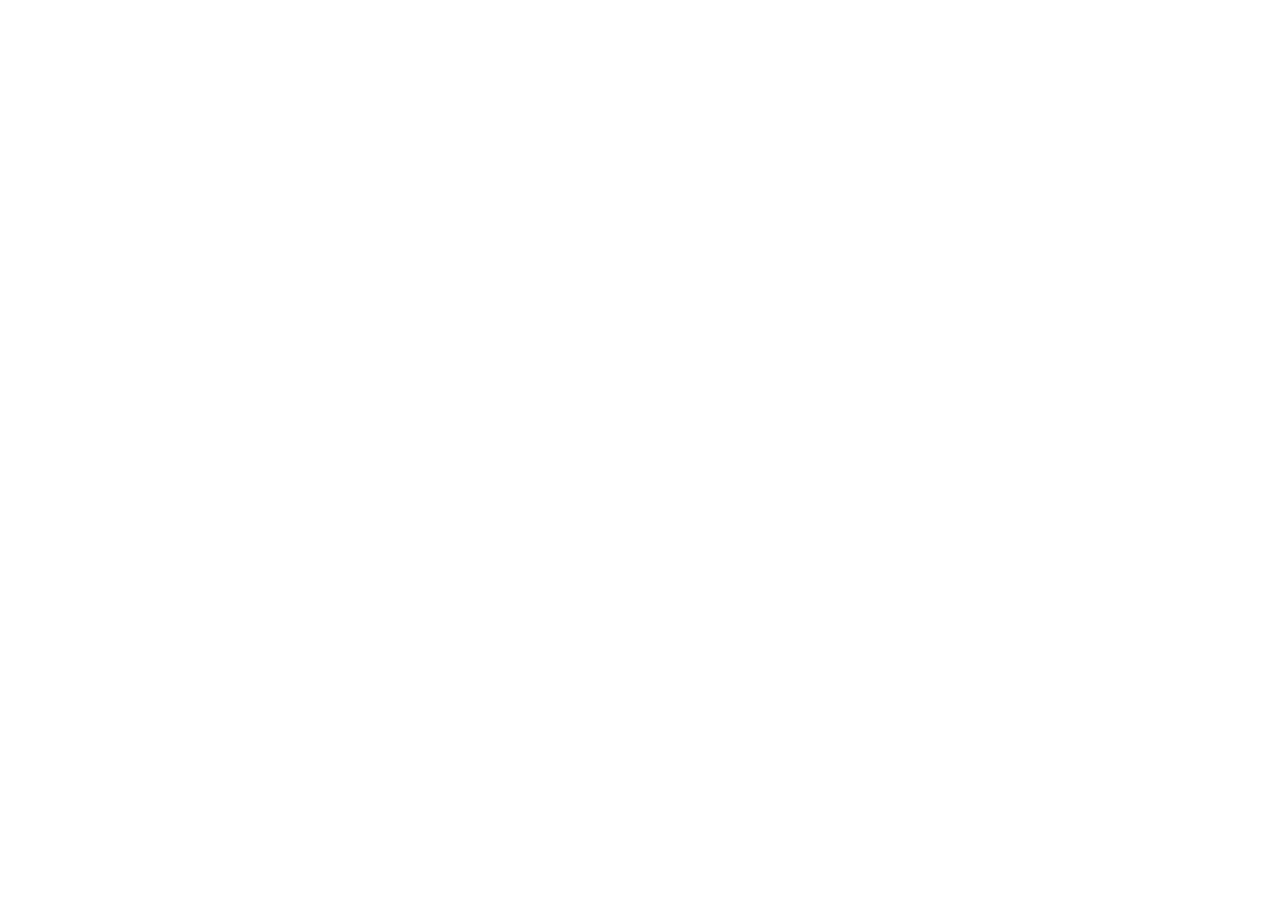
==== acoes.html @ f76e85e7 "criado a estrutura basica do html." ====
<!DOCTYPE html>
<html lang="en">
<head>
    <meta charset="UTF-8">
    <meta name="viewport" content="width=device-width, initial-scale=1.0">
    <title>Document</title>
    <link rel="stylesheet" href="style.css">
    <script src="script.js" defer></script>
</head>
<body>
    
</body>
</html>
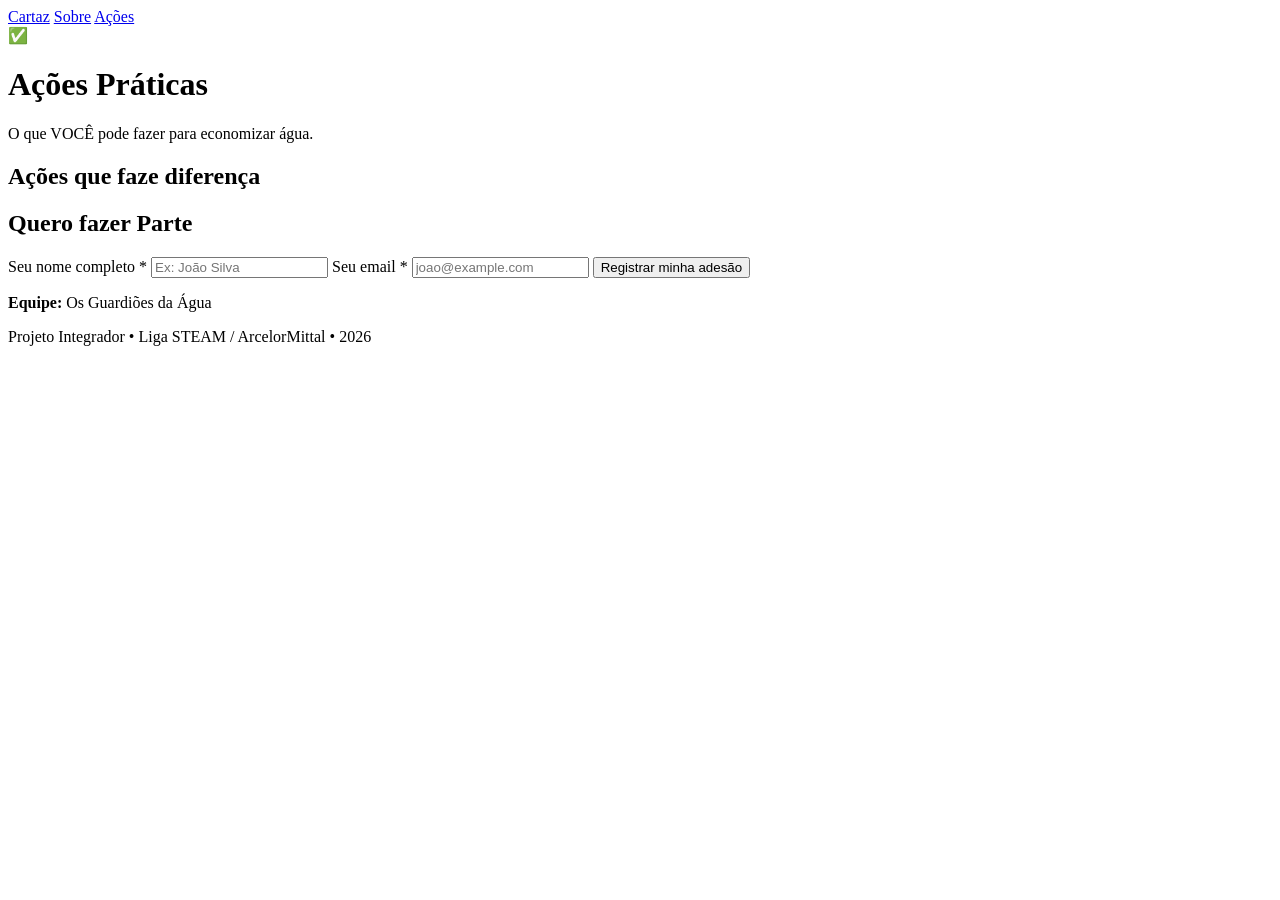
==== commit 8fb1cd8f: "criado a segunda pagina de html." ====
--- a/acoes.html
+++ b/acoes.html
@@ -1,13 +1,53 @@
 <!DOCTYPE html>
-<html lang="en">
+<html lang="pt-br">
 <head>
     <meta charset="UTF-8">
     <meta name="viewport" content="width=device-width, initial-scale=1.0">
-    <title>Document</title>
+    <title>Ações Práticas | O que você pode fazer</title>
     <link rel="stylesheet" href="style.css">
     <script src="script.js" defer></script>
 </head>
 <body>
-    
+    <nav class="menu-navegacao">
+        <a href="index.html">Cartaz</a>
+        <a href="sobre.html">Sobre</a>
+        <a href="acoes.html" class="ativo">Ações</a>
+    </nav>
+
+    <header>
+        <div class="emoji-grande" role="img" aria-label="Checkmark">✅</div>
+        <h1>Ações Práticas</h1>
+        <p class="subtitulo">O que VOCÊ pode fazer para economizar água.</p>
+    </header>
+
+    <main>
+        <section>
+            <h2>Ações que faze diferença</h2>
+            <div class="lista-acoes" id="container-acoes"></div>
+        </section>
+
+        <section class="secao-cinza">
+            <div class="container-central">
+                <h2>Quero fazer Parte</h2>
+                <form class="formulario" id="formulario-adesao" novalidate>
+                    <label for="nome">Seu nome completo *</label>
+                    <input type="text" id="nome" name="nome" required placeholder="Ex: João Silva">
+
+                    <label for="email">Seu email *</label>
+                    <input type="email" id="email" name="email" required placeholder="joao@example.com">
+
+                    <button class="botao" type="submit">Registrar minha adesão</button>
+                    <div class="mensagem-retorno" id="mensagem-retorno">
+
+                    </div>
+                </form>
+            </div>
+        </section>
+    </main>
+
+    <footer>
+        <p><strong>Equipe:</strong> Os Guardiões da Água</p>
+        <p>Projeto Integrador • Liga STEAM / ArcelorMittal • 2026</p>
+    </footer>
 </body>
 </html>
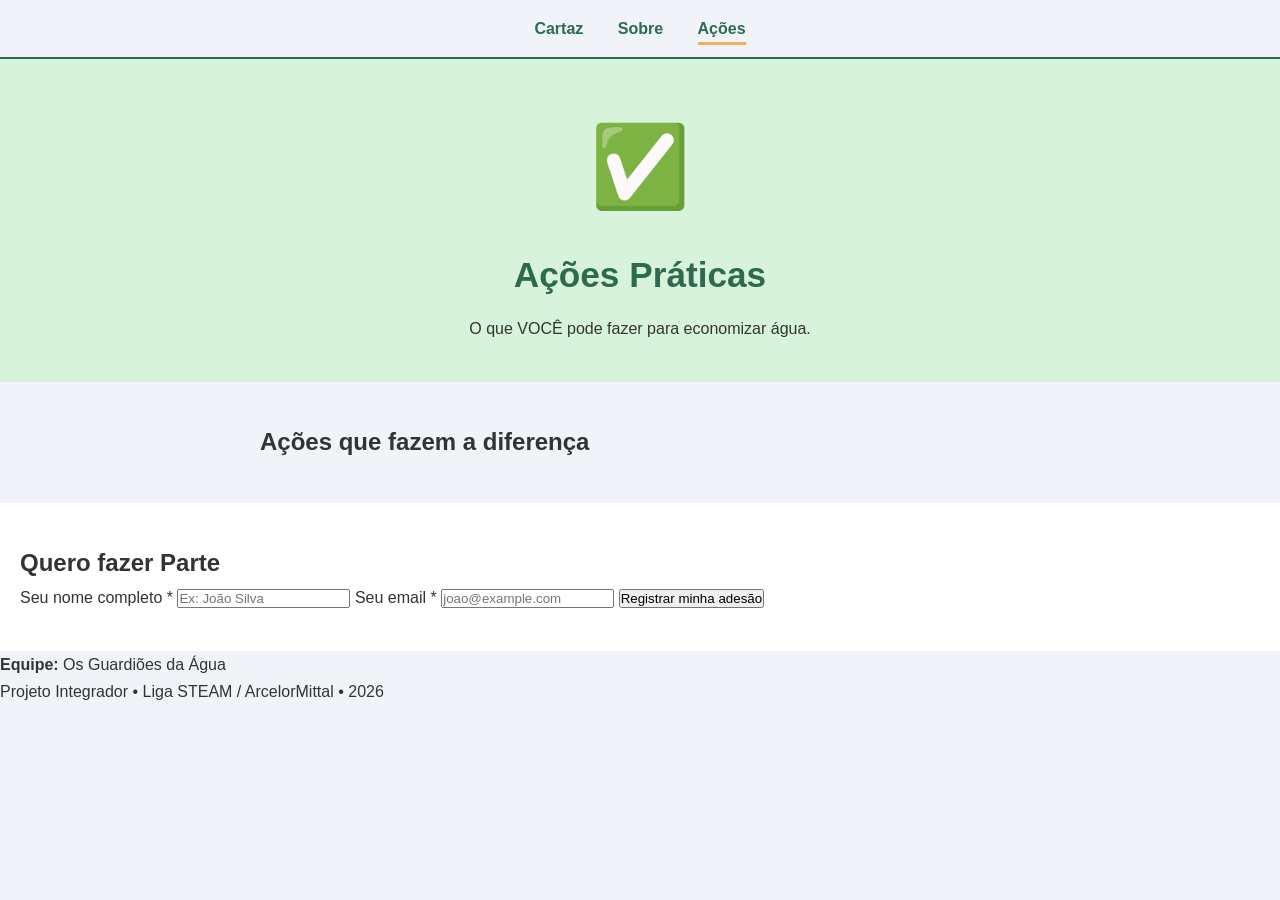
==== commit 266cacfe: "criado a pagina sobre e a estilizaçao da pagina foi iniciada." ====
--- a/acoes.html
+++ b/acoes.html
@@ -22,7 +22,7 @@
 
     <main>
         <section>
-            <h2>Ações que faze diferença</h2>
+            <h2>Ações que fazem a diferença</h2>
             <div class="lista-acoes" id="container-acoes"></div>
         </section>
 
--- a/style.css
+++ b/style.css
@@ -0,0 +1,69 @@
+*{
+margin: 0;
+padding: 0;
+box-sizing: border-box;
+}
+
+body{
+font-family: 'Segoe UI', Arial, sans-serif;
+color: #333333;
+background-color: #f0f4f8;
+line-height: 1.7;
+}
+
+.menu-navegacao{
+    background-color: #f0f4f8;
+    padding: 15px;
+    text-align: center;
+    border-bottom: 2px solid #2d6a4f;
+    position: sticky;
+    top: 0;
+    z-index: 1000;
+}
+
+.menu-navegacao a{
+    margin: 0 15px;
+    color: #2d6a4f;
+    text-decoration: none;
+    font-weight: bold;
+    padding-bottom: 5px;
+    transition: 0.3s;
+}
+
+.menu-navegacao a:hover, .menu-navegacao a.ativo{
+border-bottom: 3px solid #f6ad55;
+}
+
+header{
+background-color: #d8f3dc;
+text-align: center;
+padding: 40px 20px;
+}
+
+.emoji-grande{
+    font-size: 80px;
+    margin-bottom: 10px;
+}
+
+h1{
+    color: #2d6a4f;
+    font-size: 2.2rem;
+    margin: 0 0 10px;
+}
+
+section{
+    padding: 40px 20px;
+    max-width: 800px;
+    margin: 0 auto;
+}
+
+.secao-cinza{
+    background-color: #ffffff;
+    max-width: 100%;
+}
+
+.container-central{
+    max-width: 800px;
+    margin: 0, auto;
+    
+}
